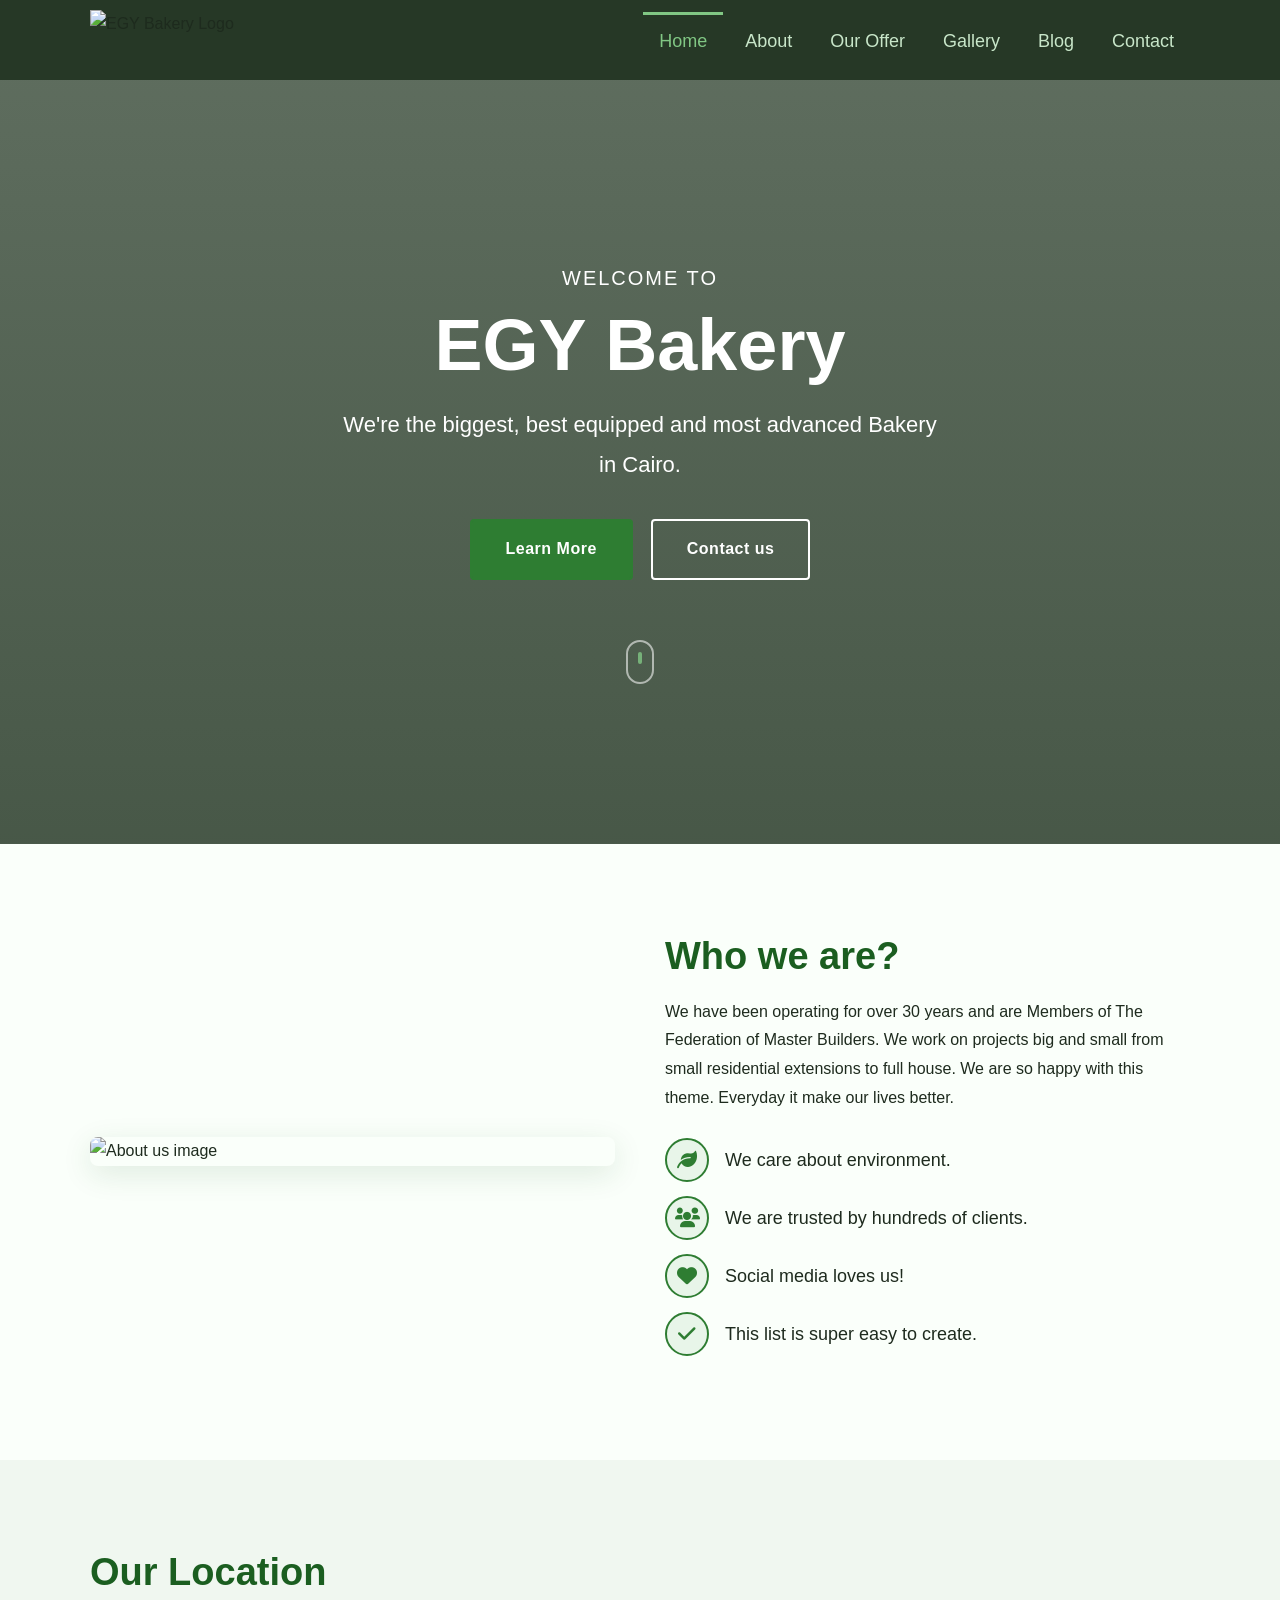
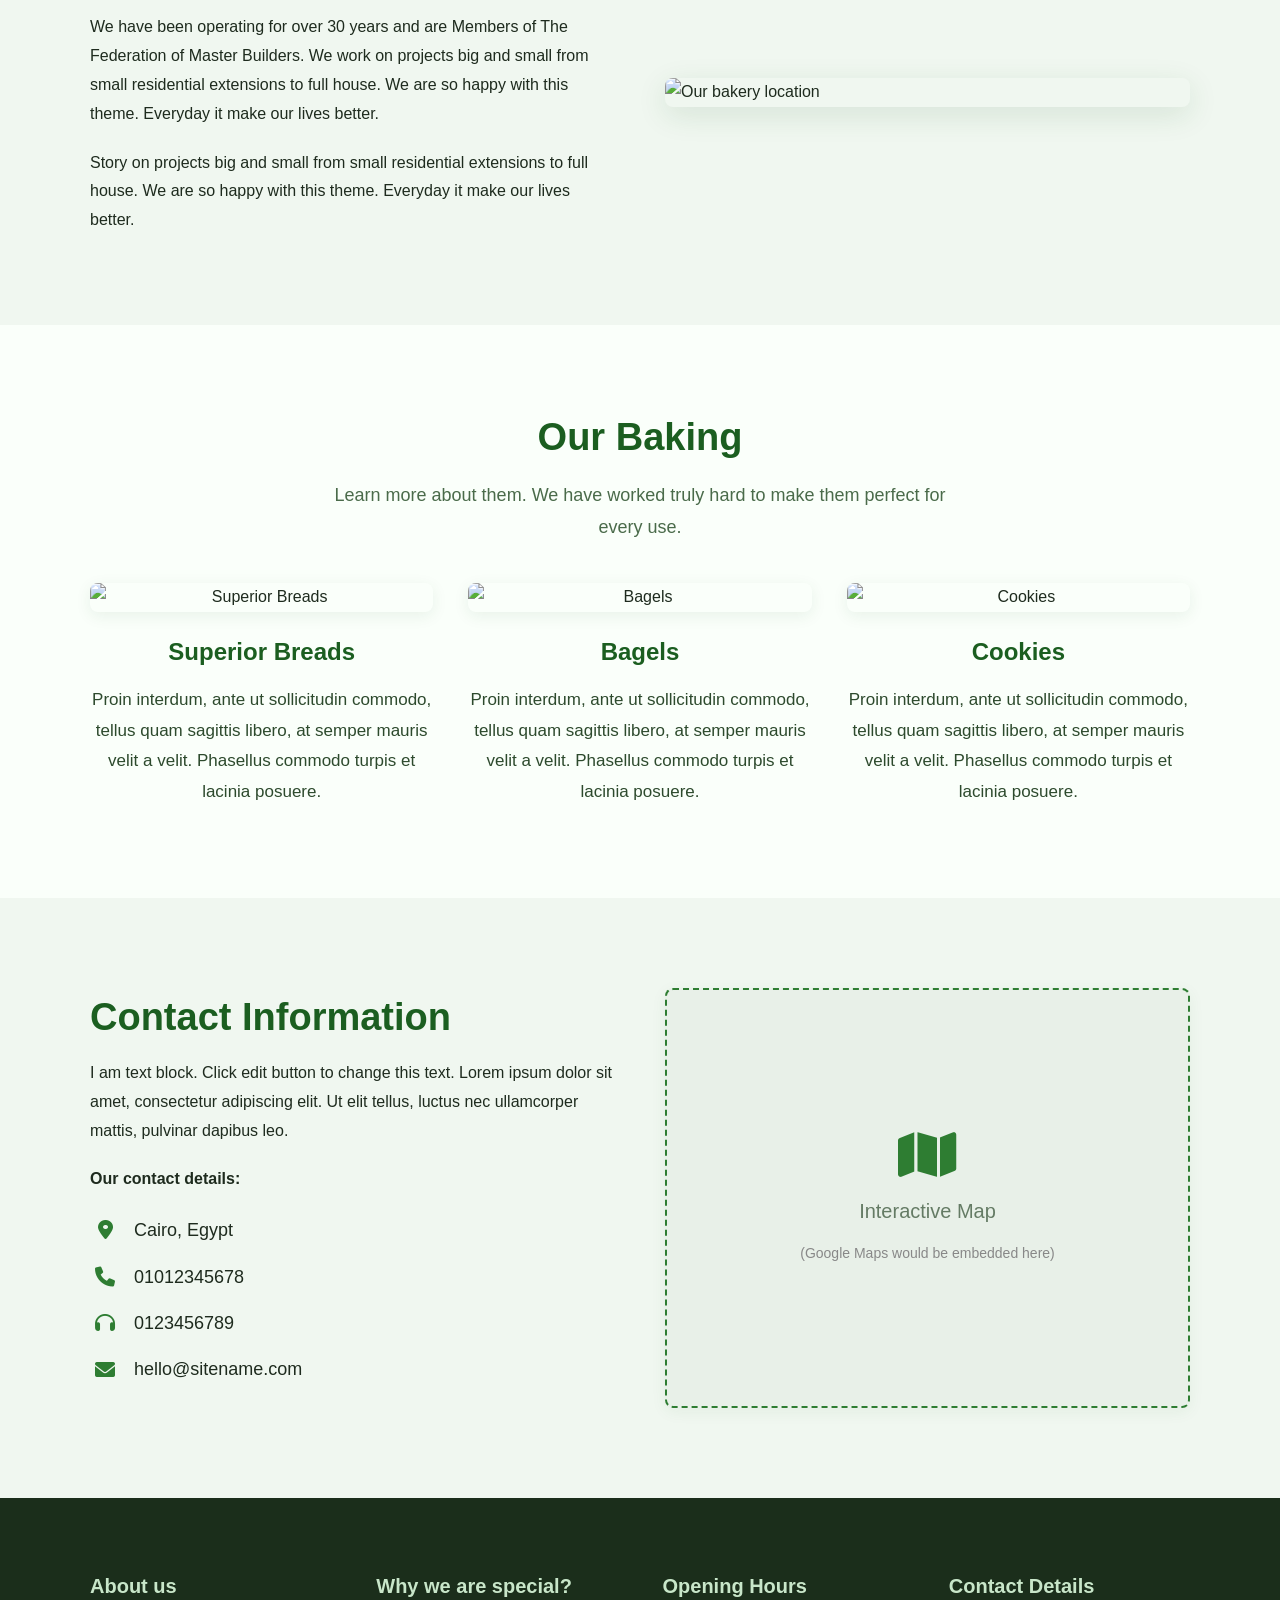
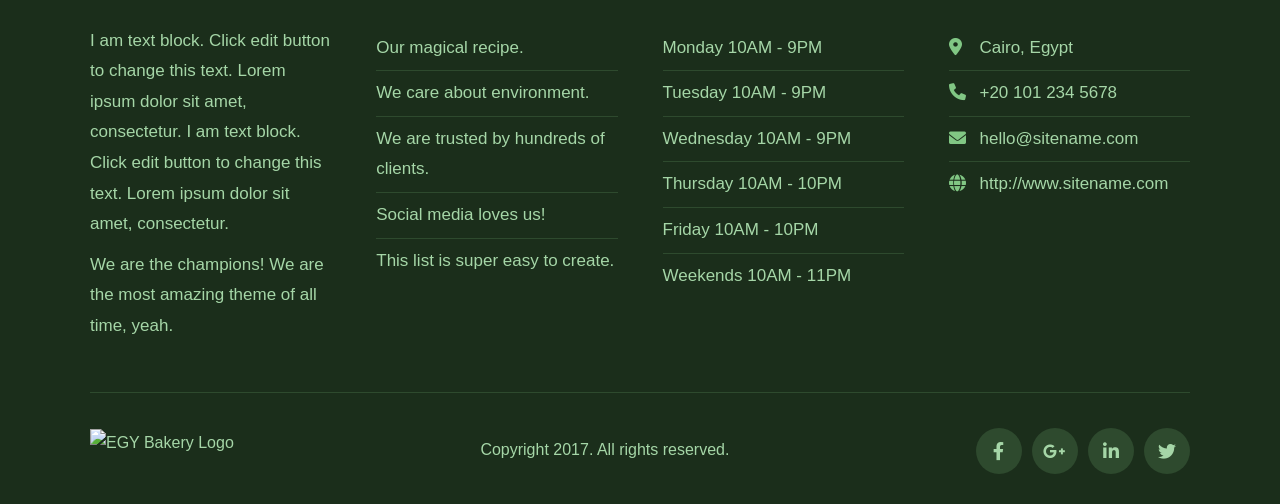
==== index.html @ b49ea335 "Add files via upload" ====
<!DOCTYPE html>
<html lang="en-US">
<head>
    <meta charset="UTF-8">
    <meta name="viewport" content="width=device-width, initial-scale=1.0">
    <title>EGY Bakery – Fresh & Artisan Bakery</title>

    <!-- Font Awesome 6 (free) -->
    <link rel="stylesheet" href="https://cdnjs.cloudflare.com/ajax/libs/font-awesome/6.0.0-beta3/css/all.min.css">

    <!-- External CSS -->
    <link rel="stylesheet" href="style.css">

</head>
<body>


    

    <!-- ===== HEADER ===== -->
    <header class="site-header">
        <div class="container header-inner">
            <div class="logo">
                <!-- IMAGE PLACEHOLDER: Replace src with your logo image -->
                <img src="https://via.placeholder.com/200x60/2e7d32/ffffff?text=EGY+Bakery+Logo" alt="EGY Bakery Logo">
            </div>
            <nav class="main-nav">
                <ul>
                    <li class="current"><a href="#">Home</a></li>
                    <li><a href="#">About</a></li>
                    <li><a href="#">Our Offer</a></li>
                    <li><a href="#">Gallery</a></li>
                    <li><a href="#">Blog</a></li>
                    <li><a href="#">Contact</a></li>
                </ul>
            </nav>
        </div>
    </header>

    <!-- ===== HERO SECTION ===== -->
    <section class="hero">
        <div class="hero-content">
            <p class="hero-top">Welcome to</p>
            <h1>EGY Bakery</h1>
            <p class="hero-sub">We're the biggest, best equipped and most advanced Bakery in Cairo.</p>
            <div class="btn-group">
                <a href="#" class="btn btn-accent">Learn More</a>
                <a href="#" class="btn btn-white-outline">Contact us</a>
            </div>
            <div class="scroll-indicator"></div>
        </div>
    </section>

    <!-- ===== WHO WE ARE ===== -->
    <section class="section">
        <div class="container">
            <div class="row">
                <div class="col">
                    <!-- IMAGE PLACEHOLDER: Replace src with your image -->
                    <img src="https://via.placeholder.com/800x760/81c784/1b5e20?text=About+Us+Image" alt="About us image">
                </div>
                <div class="col">
                    <h2 class="section-title">Who we are?</h2>
                    <p>We have been operating for over 30 years and are Members of The Federation of Master Builders. We work on projects big and small from small residential extensions to full house. We are so happy with this theme. Everyday it make our lives better.</p>
                    <ul class="icon-list">
                        <li><i class="fas fa-leaf"></i> We care about environment.</li>
                        <li><i class="fas fa-users"></i> We are trusted by hundreds of clients.</li>
                        <li><i class="fas fa-heart"></i> Social media loves us!</li>
                        <li><i class="fas fa-check"></i> This list is super easy to create.</li>
                    </ul>
                </div>
            </div>
        </div>
    </section>

    <!-- ===== OUR LOCATION ===== -->
    <section class="section section-light">
        <div class="container">
            <div class="row row-reverse">
                <div class="col">
                    <!-- IMAGE PLACEHOLDER: Replace src with your image -->
                    <img src="https://via.placeholder.com/800x640/81c784/1b5e20?text=Location+Image" alt="Our bakery location">
                </div>
                <div class="col">
                    <h2 class="section-title">Our Location</h2>
                    <p>We have been operating for over 30 years and are Members of The Federation of Master Builders. We work on projects big and small from small residential extensions to full house. We are so happy with this theme. Everyday it make our lives better.</p>
                    <p class="mt-20">Story on projects big and small from small residential extensions to full house. We are so happy with this theme. Everyday it make our lives better.</p>
                </div>
            </div>
        </div>
    </section>

    <!-- ===== OUR BAKING ===== -->
    <section class="section">
        <div class="container">
            <div class="text-center mb-40">
                <h2 class="section-title">Our Baking</h2>
                <p class="section-subtitle">Learn more about them. We have worked truly hard to make them perfect for every use.</p>
            </div>
            <div class="grid-3">
                <!-- Item 1 -->
                <div class="grid-item">
                    <!-- IMAGE PLACEHOLDER: Replace src with your image -->
                    <img src="https://via.placeholder.com/600x500/81c784/1b5e20?text=Bread+Image" alt="Superior Breads">
                    <h4>Superior Breads</h4>
                    <p>Proin interdum, ante ut sollicitudin commodo, tellus quam sagittis libero, at semper mauris velit a velit. Phasellus commodo turpis et lacinia posuere.</p>
                </div>
                <!-- Item 2 -->
                <div class="grid-item">
                    <!-- IMAGE PLACEHOLDER: Replace src with your image -->
                    <img src="https://via.placeholder.com/600x500/81c784/1b5e20?text=Bagels+Image" alt="Bagels">
                    <h4>Bagels</h4>
                    <p>Proin interdum, ante ut sollicitudin commodo, tellus quam sagittis libero, at semper mauris velit a velit. Phasellus commodo turpis et lacinia posuere.</p>
                </div>
                <!-- Item 3 -->
                <div class="grid-item">
                    <!-- IMAGE PLACEHOLDER: Replace src with your image -->
                    <img src="https://via.placeholder.com/600x500/81c784/1b5e20?text=Cookies+Image" alt="Cookies">
                    <h4>Cookies</h4>
                    <p>Proin interdum, ante ut sollicitudin commodo, tellus quam sagittis libero, at semper mauris velit a velit. Phasellus commodo turpis et lacinia posuere.</p>
                </div>
            </div>
        </div>
    </section>

    <!-- ===== CONTACT INFORMATION + MAP ===== -->
    <section class="section section-light">
        <div class="container">
            <div class="row">
                <div class="col">
                    <h2 class="section-title">Contact Information</h2>
                    <p>I am text block. Click edit button to change this text. Lorem ipsum dolor sit amet, consectetur adipiscing elit. Ut elit tellus, luctus nec ullamcorper mattis, pulvinar dapibus leo.</p>
                    <p style="font-weight: 700; margin-top: 20px;">Our contact details:</p>
                    <ul class="contact-details">
                        <li><i class="fas fa-map-marker-alt"></i> Cairo, Egypt</li>
                        <li><i class="fas fa-phone"></i> 01012345678</li>
                        <li><i class="fas fa-headphones"></i> 0123456789</li>
                        <li><i class="fas fa-envelope"></i> hello@sitename.com</li>
                    </ul>
                </div>
                <div class="col">
                    <div class="map-placeholder">
                        <i class="fas fa-map"></i>
                        <span>Interactive Map</span>
                        <small style="font-size: 14px; color: #888;">(Google Maps would be embedded here)</small>
                    </div>
                </div>
            </div>
        </div>
    </section>

    <!-- ===== FOOTER ===== -->
    <footer class="footer">
        <div class="container">
            <div class="footer-grid">
                <!-- About us -->
                <div>
                    <h4>About us</h4>
                    <p>I am text block. Click edit button to change this text. Lorem ipsum dolor sit amet, consectetur. I am text block. Click edit button to change this text. Lorem ipsum dolor sit amet, consectetur.</p>
                    <p style="margin-top: 10px;">We are the champions! We are the most amazing theme of all time, yeah.</p>
                </div>
                <!-- Why we are special -->
                <div>
                    <h4>Why we are special?</h4>
                    <ul>
                        <li>Our magical recipe.</li>
                        <li>We care about environment.</li>
                        <li>We are trusted by hundreds of clients.</li>
                        <li>Social media loves us!</li>
                        <li>This list is super easy to create.</li>
                    </ul>
                </div>
                <!-- Opening Hours -->
                <div>
                    <h4>Opening Hours</h4>
                    <ul>
                        <li>Monday 10AM - 9PM</li>
                        <li>Tuesday 10AM - 9PM</li>
                        <li>Wednesday 10AM - 9PM</li>
                        <li>Thursday 10AM - 10PM</li>
                        <li>Friday 10AM - 10PM</li>
                        <li>Weekends 10AM - 11PM</li>
                    </ul>
                </div>
                <!-- Contact Details -->
                <div>
                    <h4>Contact Details</h4>
                    <ul>
                        <li><i class="fas fa-map-marker-alt"></i> Cairo, Egypt</li>
                        <li><i class="fas fa-phone"></i> <a href="tel:+201012345678">+20 101 234 5678</a></li>
                        <li><i class="fas fa-envelope"></i> <a href="mailto:hello@sitename.com">hello@sitename.com</a></li>
                        <li><i class="fas fa-globe"></i> <a href="#">http://www.sitename.com</a></li>
                    </ul>
                </div>
            </div>

            <div class="footer-bottom">
                <div class="logo-small">
                    <!-- IMAGE PLACEHOLDER: Replace src with your logo -->
                    <img src="https://via.placeholder.com/200x50/2e7d32/ffffff?text=EGY+Bakery" alt="EGY Bakery Logo">
                </div>
                <p class="copyright">Copyright 2017. All rights reserved.</p>
                <div class="social-icons">
                    <a href="#" aria-label="Facebook"><i class="fab fa-facebook-f"></i></a>
                    <a href="#" aria-label="Google Plus"><i class="fab fa-google-plus-g"></i></a>
                    <a href="#" aria-label="LinkedIn"><i class="fab fa-linkedin-in"></i></a>
                    <a href="#" aria-label="Twitter"><i class="fab fa-twitter"></i></a>
                </div>
            </div>
        </div>
    </footer>

</body>
</html>
---- style.css ----
/* ---------- RESET & BASE ---------- */
* {
    margin: 0;
    padding: 0;
    box-sizing: border-box;
}

body {
    font-family: 'Calibri', 'Segoe UI', Tahoma, Geneva, Verdana, sans-serif;
    color: #1e2b1e;
    background: #fafffa;
    line-height: 1.8;
}

a {
    text-decoration: none;
    color: inherit;
}

img {
    max-width: 100%;
    height: auto;
    display: block;
}

.container {
    max-width: 1140px;
    margin: 0 auto;
    padding: 0 20px;
}

/* ---------- UTILITY ---------- */
.text-center {
    text-align: center;
}

.mb-20 {
    margin-bottom: 20px;
}
.mb-40 {
    margin-bottom: 40px;
}
.mt-20 {
    margin-top: 20px;
}

/* ---------- BUTTONS ---------- */
.btn {
    display: inline-block;
    padding: 14px 34px;
    font-size: 16px;
    font-weight: 700;
    border-radius: 4px;
    transition: 0.3s ease;
    border: 2px solid transparent;
    cursor: pointer;
    font-family: inherit;
    letter-spacing: 0.5px;
}

.btn-accent {
    background: #2e7d32;
    color: #fff;
    border-color: #2e7d32;
}
.btn-accent:hover {
    background: #1b5e20;
    border-color: #1b5e20;
}

.btn-white-outline {
    background: transparent;
    color: #fff;
    border-color: #fff;
}
.btn-white-outline:hover {
    background: #fff;
    color: #1b5e20;
}

.btn-dark-outline {
    background: transparent;
    color: #1e2b1e;
    border-color: #2e7d32;
}
.btn-dark-outline:hover {
    background: #2e7d32;
    color: #fff;
}

/* ---------- HEADER / NAV ---------- */
.site-header {
    background: rgba(27, 46, 27, 0.95);
    padding: 10px 0;
    position: sticky;
    top: 0;
    z-index: 1000;
    backdrop-filter: blur(4px);
}

.header-inner {
    display: flex;
    justify-content: space-between;
    align-items: center;
    flex-wrap: wrap;
    gap: 15px;
}

.logo img {
    height: 60px;
    width: auto;
}

.main-nav ul {
    display: flex;
    list-style: none;
    gap: 6px;
    flex-wrap: wrap;
}

.main-nav a {
    color: #c8e6c9;
    padding: 10px 16px;
    display: block;
    font-size: 18px;
    transition: 0.3s;
    border-top: 3px solid transparent;
    font-family: inherit;
}

.main-nav a:hover {
    color: #a5d6a7;
}

.main-nav .current a {
    color: #81c784;
    border-top-color: #81c784;
}

/* ---------- HERO ---------- */
.hero {
    background: linear-gradient(rgba(27, 46, 27, 0.7), rgba(27, 46, 27, 0.8)), 
                url('https://via.placeholder.com/1920x1080/2e7d32/ffffff?text=Hero+Background');
    background-size: cover;
    background-position: center;
    color: #fff;
    text-align: center;
    padding: 180px 20px 150px;
    position: relative;
    min-height: 700px;
    display: flex;
    align-items: center;
    justify-content: center;
}

.hero-content {
    position: relative;
    z-index: 2;
    max-width: 750px;
    margin: 0 auto;
}

.hero-top {
    font-size: 20px;
    font-weight: 300;
    letter-spacing: 2px;
    text-transform: uppercase;
    font-family: inherit;
}

.hero h1 {
    font-family: 'Calibri', 'Segoe UI', Tahoma, Geneva, Verdana, sans-serif;
    font-size: 72px;
    font-weight: 700;
    margin: 10px 0 20px;
    line-height: 1.1;
}

.hero-sub {
    font-size: 22px;
    font-weight: 300;
    margin-bottom: 35px;
    max-width: 600px;
    margin-left: auto;
    margin-right: auto;
    font-family: inherit;
}

.hero .btn-group {
    display: flex;
    gap: 18px;
    justify-content: center;
    flex-wrap: wrap;
}

.scroll-indicator {
    margin-top: 60px;
    display: inline-block;
    width: 28px;
    height: 44px;
    border: 2px solid rgba(255, 255, 255, 0.7);
    border-radius: 24px;
    position: relative;
    opacity: 0.8;
}

.scroll-indicator::after {
    content: '';
    position: absolute;
    left: 50%;
    top: 10px;
    width: 4px;
    height: 12px;
    background: #81c784;
    border-radius: 4px;
    transform: translateX(-50%);
    animation: bounceScroll 2s infinite;
}

@keyframes bounceScroll {
    0%,
    100% {
        transform: translateX(-50%) translateY(0);
        opacity: 1;
    }
    50% {
        transform: translateX(-50%) translateY(12px);
        opacity: 0.3;
    }
}

/* ---------- SECTIONS ---------- */
.section {
    padding: 90px 0;
}

.section-light {
    background: #f0f7f0;
}

.section-dark {
    background: #1b2e1b;
    color: #e8f5e9;
}

.section-dark .section-subtitle {
    color: #a5d6a7;
}

.section-title {
    font-family: 'Calibri', 'Segoe UI', Tahoma, Geneva, Verdana, sans-serif;
    font-size: 38px;
    font-weight: 700;
    margin-bottom: 18px;
    line-height: 1.2;
    color: #1b5e20;
}

.section-dark .section-title {
    color: #81c784;
}

.section-subtitle {
    font-size: 18px;
    color: #4a6b4a;
    max-width: 650px;
    margin-left: auto;
    margin-right: auto;
    font-family: inherit;
}

.section-dark .section-subtitle {
    color: #a5d6a7;
}

/* ---------- ROW / COLUMN LAYOUT ---------- */
.row {
    display: flex;
    flex-wrap: wrap;
    gap: 50px;
    align-items: center;
}

.row-reverse {
    flex-direction: row-reverse;
}

.col {
    flex: 1 1 300px;
}

.col img {
    border-radius: 8px;
    box-shadow: 0 8px 30px rgba(27, 94, 32, 0.12);
    width: 100%;
}

/* ---------- ICON LIST ---------- */
.icon-list {
    list-style: none;
    margin-top: 25px;
}

.icon-list li {
    display: flex;
    align-items: center;
    gap: 16px;
    margin-bottom: 14px;
    font-size: 18px;
    font-family: inherit;
}

.icon-list i {
    color: #2e7d32;
    font-size: 20px;
    width: 44px;
    height: 44px;
    border-radius: 50%;
    border: 2px solid #2e7d32;
    display: flex;
    align-items: center;
    justify-content: center;
    flex-shrink: 0;
    background: #e8f5e9;
}

/* ---------- BAKING GRID ---------- */
.grid-3 {
    display: grid;
    grid-template-columns: repeat(auto-fit, minmax(270px, 1fr));
    gap: 35px;
    margin-top: 10px;
}

.grid-item {
    text-align: center;
}

.grid-item img {
    border-radius: 8px;
    margin-bottom: 18px;
    width: 100%;
    box-shadow: 0 4px 16px rgba(27, 94, 32, 0.08);
}

.grid-item h4 {
    font-family: 'Calibri', 'Segoe UI', Tahoma, Geneva, Verdana, sans-serif;
    font-size: 24px;
    margin-bottom: 12px;
    color: #1b5e20;
}

.grid-item p {
    color: #2d4a2d;
    font-size: 17px;
    font-family: inherit;
}

.section-dark .grid-item p {
    color: #c8e6c9;
}

.section-dark .grid-item h4 {
    color: #81c784;
}

/* ---------- CONTACT DETAILS ---------- */
.contact-details {
    list-style: none;
    margin: 20px 0 10px;
}

.contact-details li {
    display: flex;
    align-items: center;
    gap: 14px;
    margin-bottom: 14px;
    font-size: 18px;
    font-family: inherit;
}

.contact-details i {
    color: #2e7d32;
    width: 30px;
    font-size: 20px;
    text-align: center;
}

/* ---------- MAP PLACEHOLDER ---------- */
.map-placeholder {
    background: #e8f0e8;
    height: 420px;
    border-radius: 8px;
    display: flex;
    flex-direction: column;
    align-items: center;
    justify-content: center;
    color: #2d4a2d;
    font-size: 20px;
    gap: 12px;
    box-shadow: 0 4px 16px rgba(27, 94, 32, 0.06);
    border: 2px dashed #2e7d32;
}

.map-placeholder i {
    font-size: 52px;
    color: #2e7d32;
}

.map-placeholder span {
    opacity: 0.7;
}

/* ---------- FOOTER ---------- */
.footer {
    background: #1b2e1b;
    color: #a5d6a7;
    padding: 70px 0 30px;
}

.footer-grid {
    display: grid;
    grid-template-columns: repeat(auto-fit, minmax(200px, 1fr));
    gap: 45px;
    margin-bottom: 50px;
}

.footer h4 {
    color: #c8e6c9;
    font-family: 'Calibri', 'Segoe UI', Tahoma, Geneva, Verdana, sans-serif;
    font-size: 20px;
    margin-bottom: 22px;
}

.footer p {
    font-size: 17px;
    line-height: 1.8;
    font-family: inherit;
}

.footer ul {
    list-style: none;
}

.footer ul li {
    padding: 7px 0;
    border-bottom: 1px solid #2e4a2e;
    font-size: 17px;
    font-family: inherit;
}

.footer ul li:last-child {
    border-bottom: 0;
}

.footer ul li i {
    width: 26px;
    color: #81c784;
}

.footer a {
    color: #a5d6a7;
    transition: 0.3s;
}

.footer a:hover {
    color: #81c784;
}

.footer-bottom {
    border-top: 1px solid #2e4a2e;
    padding-top: 35px;
    display: flex;
    justify-content: space-between;
    align-items: center;
    flex-wrap: wrap;
    gap: 20px;
}

.footer-bottom .logo-small img {
    height: 44px;
    width: auto;
}

.footer-bottom .copyright {
    font-size: 16px;
    color: #a5d6a7;
    font-family: inherit;
}

.social-icons {
    display: flex;
    gap: 10px;
}

.social-icons a {
    display: inline-flex;
    width: 46px;
    height: 46px;
    border-radius: 50%;
    background: #2e4a2e;
    color: #a5d6a7;
    align-items: center;
    justify-content: center;
    font-size: 18px;
    transition: 0.3s;
}

.social-icons a:hover {
    background: #81c784;
    color: #1b2e1b;
}

/* ---------- RESPONSIVE ---------- */
@media (max-width: 992px) {
    .hero h1 {
        font-size: 54px;
    }
    .hero {
        padding: 140px 20px 120px;
        min-height: 550px;
    }
    .section {
        padding: 60px 0;
    }
    .row {
        gap: 30px;
    }
}

@media (max-width: 768px) {
    .header-inner {
        flex-direction: column;
        gap: 8px;
    }
    .main-nav ul {
        justify-content: center;
        gap: 4px;
    }
    .main-nav a {
        font-size: 16px;
        padding: 8px 12px;
    }
    .hero h1 {
        font-size: 40px;
    }
    .hero-sub {
        font-size: 18px;
    }
    .hero {
        padding: 100px 20px 80px;
        min-height: 450px;
    }
    .section-title {
        font-size: 30px;
    }
    .footer-grid {
        grid-template-columns: 1fr 1fr;
        gap: 30px;
    }
    .footer-bottom {
        flex-direction: column;
        text-align: center;
    }
}

@media (max-width: 480px) {
    .footer-grid {
        grid-template-columns: 1fr;
    }
    .hero h1 {
        font-size: 32px;
    }
    .hero-sub {
        font-size: 16px;
    }
    .btn {
        padding: 10px 24px;
        font-size: 14px;
    }
    .grid-3 {
        grid-template-columns: 1fr;
    }
    .section-title {
        font-size: 26px;
    }
}
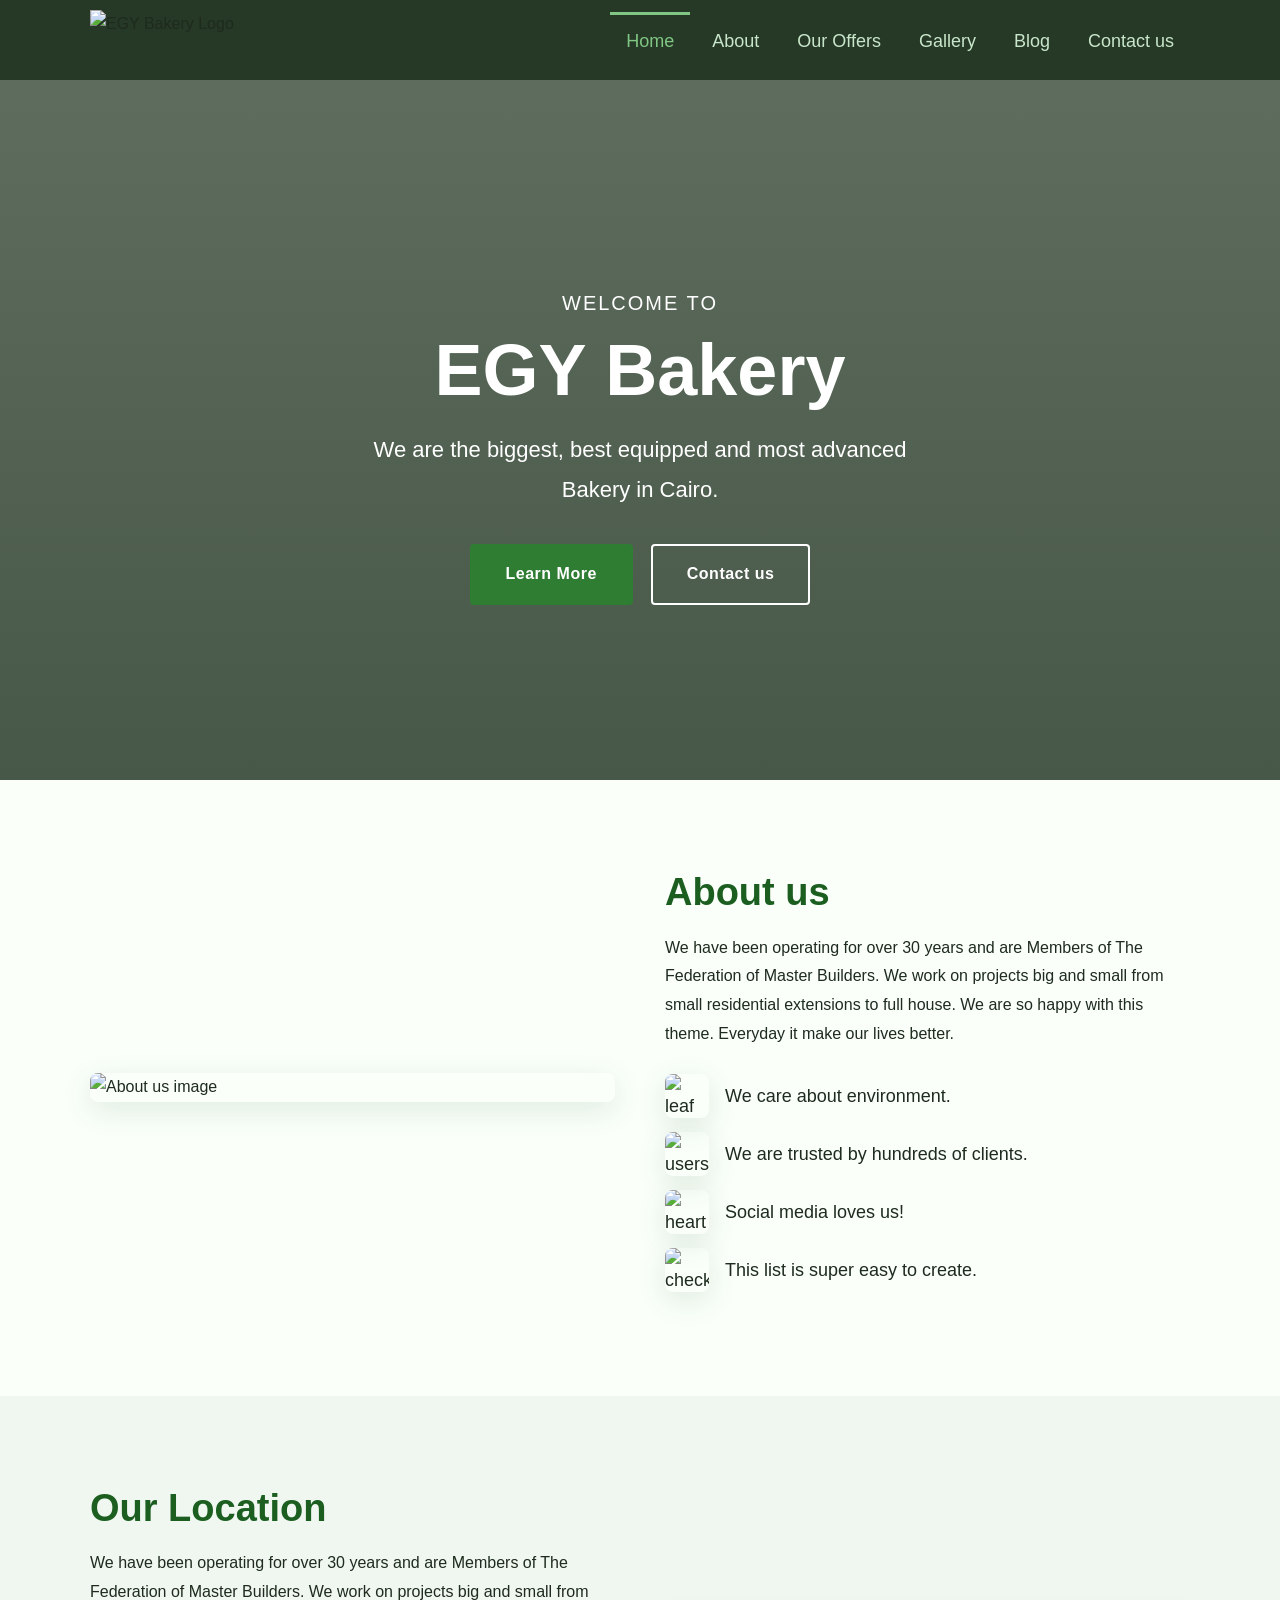
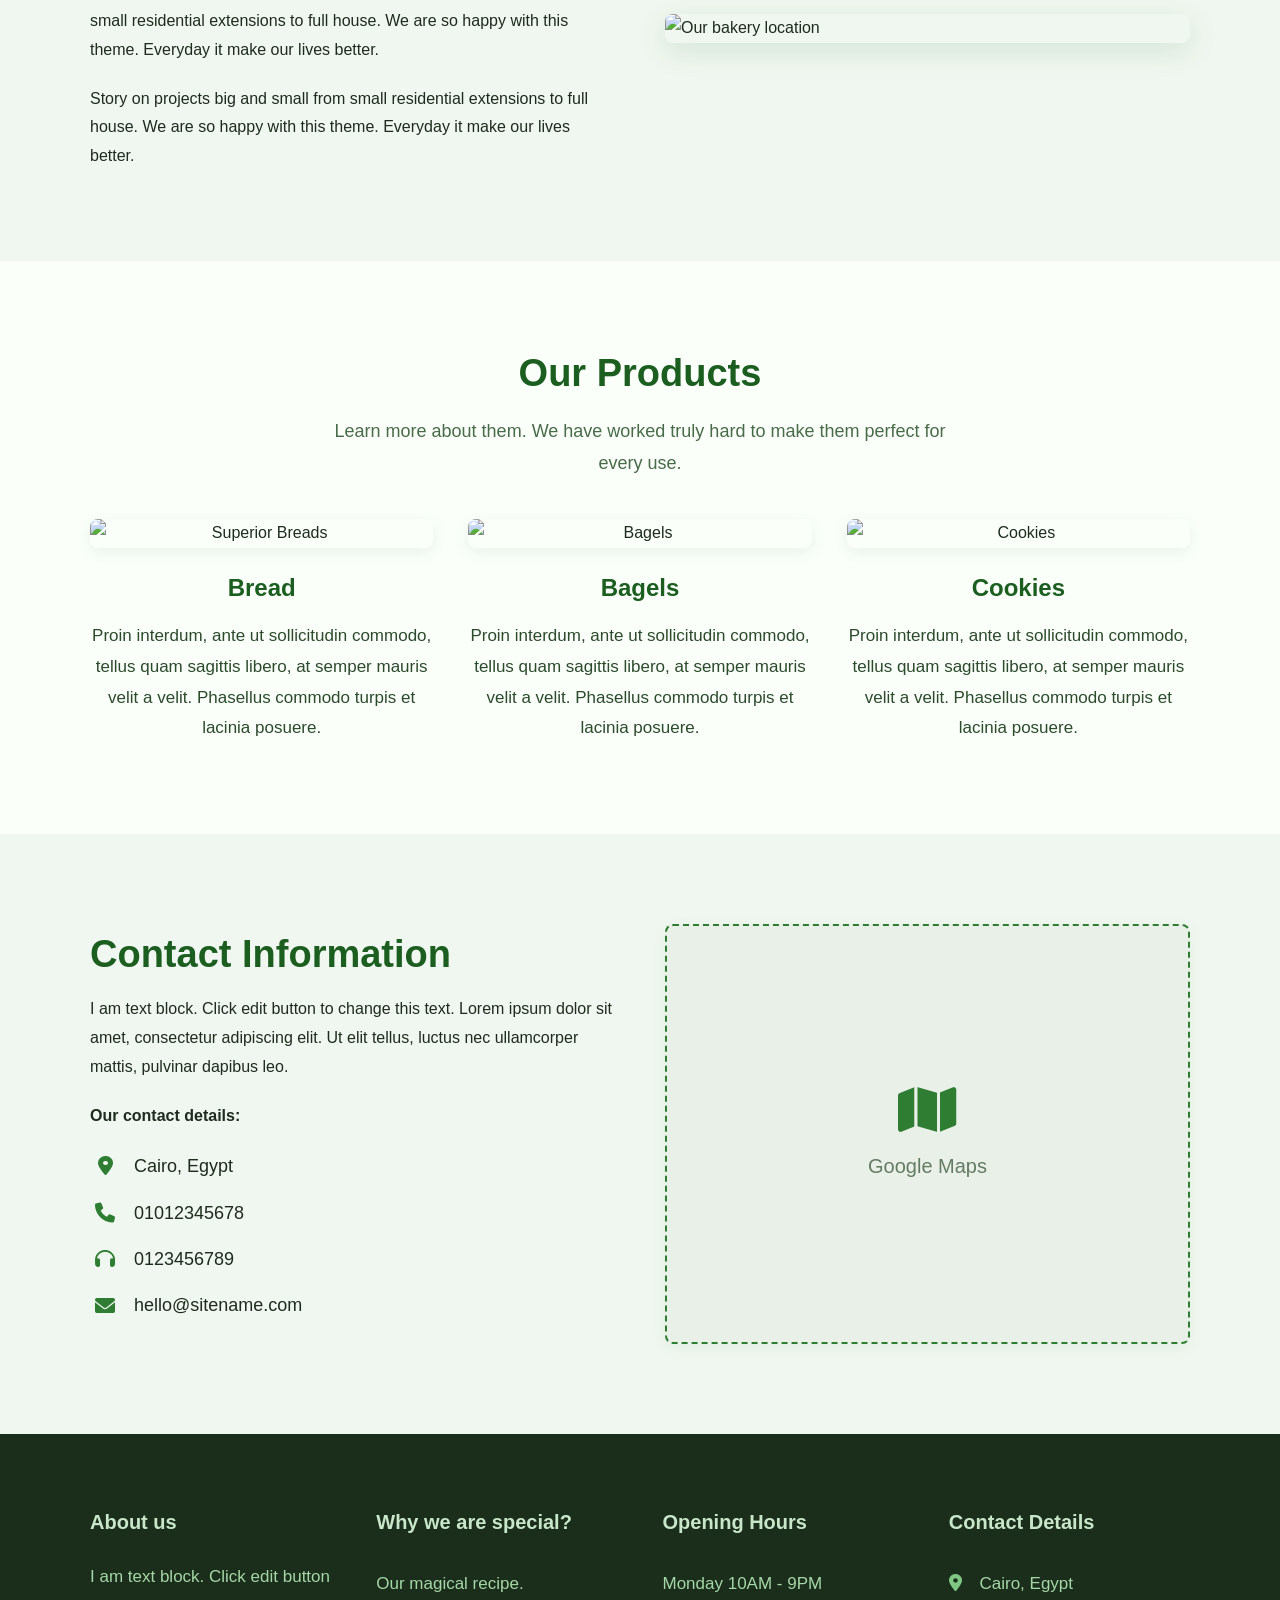
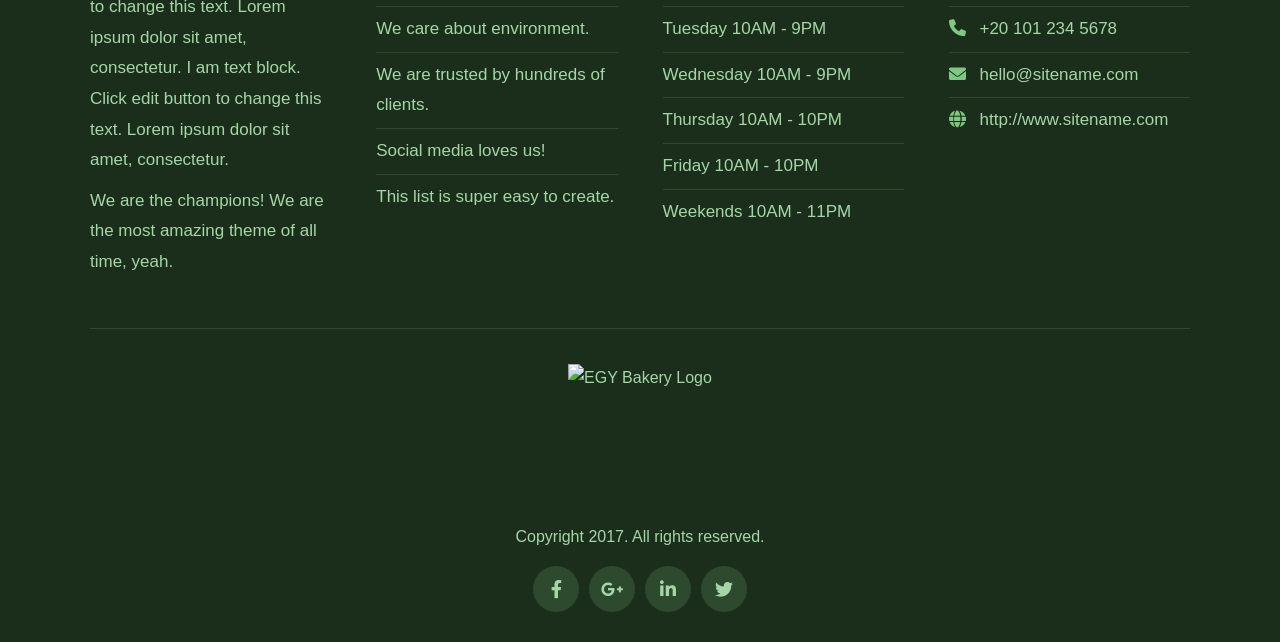
==== commit 85f0ab73: "Add files via upload" ====
--- a/index.html
+++ b/index.html
@@ -22,16 +22,16 @@
         <div class="container header-inner">
             <div class="logo">
                 <!-- IMAGE PLACEHOLDER: Replace src with your logo image -->
-                <img src="https://via.placeholder.com/200x60/2e7d32/ffffff?text=EGY+Bakery+Logo" alt="EGY Bakery Logo">
+                <img src="Logo.jpg" alt="EGY Bakery Logo">
             </div>
             <nav class="main-nav">
                 <ul>
                     <li class="current"><a href="#">Home</a></li>
                     <li><a href="#">About</a></li>
-                    <li><a href="#">Our Offer</a></li>
+                    <li><a href="#">Our Offers</a></li>
                     <li><a href="#">Gallery</a></li>
                     <li><a href="#">Blog</a></li>
-                    <li><a href="#">Contact</a></li>
+                    <li><a href="#">Contact us</a></li>
                 </ul>
             </nav>
         </div>
@@ -42,7 +42,7 @@
         <div class="hero-content">
             <p class="hero-top">Welcome to</p>
             <h1>EGY Bakery</h1>
-            <p class="hero-sub">We're the biggest, best equipped and most advanced Bakery in Cairo.</p>
+            <p class="hero-sub">We are the biggest, best equipped and most advanced Bakery in Cairo.</p>
             <div class="btn-group">
                 <a href="#" class="btn btn-accent">Learn More</a>
                 <a href="#" class="btn btn-white-outline">Contact us</a>
@@ -57,16 +57,16 @@
             <div class="row">
                 <div class="col">
                     <!-- IMAGE PLACEHOLDER: Replace src with your image -->
-                    <img src="https://via.placeholder.com/800x760/81c784/1b5e20?text=About+Us+Image" alt="About us image">
-                </div>
-                <div class="col">
-                    <h2 class="section-title">Who we are?</h2>
+                    <img src="About us.jpg" alt="About us image">
+                </div>
+                <div class="col">
+                    <h2 class="section-title">About us</h2>
                     <p>We have been operating for over 30 years and are Members of The Federation of Master Builders. We work on projects big and small from small residential extensions to full house. We are so happy with this theme. Everyday it make our lives better.</p>
                     <ul class="icon-list">
-                        <li><i class="fas fa-leaf"></i> We care about environment.</li>
-                        <li><i class="fas fa-users"></i> We are trusted by hundreds of clients.</li>
-                        <li><i class="fas fa-heart"></i> Social media loves us!</li>
-                        <li><i class="fas fa-check"></i> This list is super easy to create.</li>
+<li><img src="Icon.jpg" alt="leaf" style="width:44px;height:44px;"> We care about environment.</li>
+<li><img src="Icon.jpg" alt="users" style="width:44px;height:44px;"> We are trusted by hundreds of clients.</li>
+<li><img src="Icon.jpg" alt="heart" style="width:44px;height:44px;"> Social media loves us!</li>
+<li><img src="Icon.jpg" alt="check" style="width:44px;height:44px;"> This list is super easy to create.</li>
                     </ul>
                 </div>
             </div>
@@ -79,7 +79,7 @@
             <div class="row row-reverse">
                 <div class="col">
                     <!-- IMAGE PLACEHOLDER: Replace src with your image -->
-                    <img src="https://via.placeholder.com/800x640/81c784/1b5e20?text=Location+Image" alt="Our bakery location">
+                    <img src="Location.jpg" alt="Our bakery location">
                 </div>
                 <div class="col">
                     <h2 class="section-title">Our Location</h2>
@@ -94,28 +94,28 @@
     <section class="section">
         <div class="container">
             <div class="text-center mb-40">
-                <h2 class="section-title">Our Baking</h2>
+                <h2 class="section-title">Our Products</h2>
                 <p class="section-subtitle">Learn more about them. We have worked truly hard to make them perfect for every use.</p>
             </div>
             <div class="grid-3">
                 <!-- Item 1 -->
                 <div class="grid-item">
                     <!-- IMAGE PLACEHOLDER: Replace src with your image -->
-                    <img src="https://via.placeholder.com/600x500/81c784/1b5e20?text=Bread+Image" alt="Superior Breads">
-                    <h4>Superior Breads</h4>
+                    <img src="Bread.jpg" alt="Superior Breads">
+                    <h4>Bread</h4>
                     <p>Proin interdum, ante ut sollicitudin commodo, tellus quam sagittis libero, at semper mauris velit a velit. Phasellus commodo turpis et lacinia posuere.</p>
                 </div>
                 <!-- Item 2 -->
                 <div class="grid-item">
                     <!-- IMAGE PLACEHOLDER: Replace src with your image -->
-                    <img src="https://via.placeholder.com/600x500/81c784/1b5e20?text=Bagels+Image" alt="Bagels">
+                    <img src="Bagels.jpg" alt="Bagels">
                     <h4>Bagels</h4>
                     <p>Proin interdum, ante ut sollicitudin commodo, tellus quam sagittis libero, at semper mauris velit a velit. Phasellus commodo turpis et lacinia posuere.</p>
                 </div>
                 <!-- Item 3 -->
                 <div class="grid-item">
                     <!-- IMAGE PLACEHOLDER: Replace src with your image -->
-                    <img src="https://via.placeholder.com/600x500/81c784/1b5e20?text=Cookies+Image" alt="Cookies">
+                    <img src="Cookies.jpg" alt="Cookies">
                     <h4>Cookies</h4>
                     <p>Proin interdum, ante ut sollicitudin commodo, tellus quam sagittis libero, at semper mauris velit a velit. Phasellus commodo turpis et lacinia posuere.</p>
                 </div>
@@ -141,8 +141,7 @@
                 <div class="col">
                     <div class="map-placeholder">
                         <i class="fas fa-map"></i>
-                        <span>Interactive Map</span>
-                        <small style="font-size: 14px; color: #888;">(Google Maps would be embedded here)</small>
+                        <span>Google Maps</span>
                     </div>
                 </div>
             </div>
@@ -197,7 +196,7 @@
             <div class="footer-bottom">
                 <div class="logo-small">
                     <!-- IMAGE PLACEHOLDER: Replace src with your logo -->
-                    <img src="https://via.placeholder.com/200x50/2e7d32/ffffff?text=EGY+Bakery" alt="EGY Bakery Logo">
+                    <img src="Logo.jpg" alt="EGY Bakery Logo">
                 </div>
                 <p class="copyright">Copyright 2017. All rights reserved.</p>
                 <div class="social-icons">
--- a/style.css
+++ b/style.css
@@ -142,7 +142,7 @@
 /* ---------- HERO ---------- */
 .hero {
     background: linear-gradient(rgba(27, 46, 27, 0.7), rgba(27, 46, 27, 0.8)), 
-                url('https://via.placeholder.com/1920x1080/2e7d32/ffffff?text=Hero+Background');
+                url('Title card.jpg');
     background-size: cover;
     background-position: center;
     color: #fff;
@@ -195,29 +195,6 @@
     flex-wrap: wrap;
 }
 
-.scroll-indicator {
-    margin-top: 60px;
-    display: inline-block;
-    width: 28px;
-    height: 44px;
-    border: 2px solid rgba(255, 255, 255, 0.7);
-    border-radius: 24px;
-    position: relative;
-    opacity: 0.8;
-}
-
-.scroll-indicator::after {
-    content: '';
-    position: absolute;
-    left: 50%;
-    top: 10px;
-    width: 4px;
-    height: 12px;
-    background: #81c784;
-    border-radius: 4px;
-    transform: translateX(-50%);
-    animation: bounceScroll 2s infinite;
-}
 
 @keyframes bounceScroll {
     0%,
@@ -480,7 +457,7 @@
 }
 
 .footer-bottom .logo-small img {
-    height: 44px;
+    height: 144px;
     width: auto;
 }
 
@@ -586,4 +563,22 @@
     .section-title {
         font-size: 26px;
     }
+}
+
+
+.footer-bottom {
+    border-top: 1px solid #2e4a2e;
+    padding-top: 35px;
+    display: flex;
+    flex-direction: column;
+    align-items: center;
+    gap: 15px;
+    text-align: center;
+}
+
+.social-icons {
+    display: flex;
+    flex-direction: row;  /* Keeps them in a row */
+    justify-content: center;  /* Centers the row */
+    gap: 10px;
 }
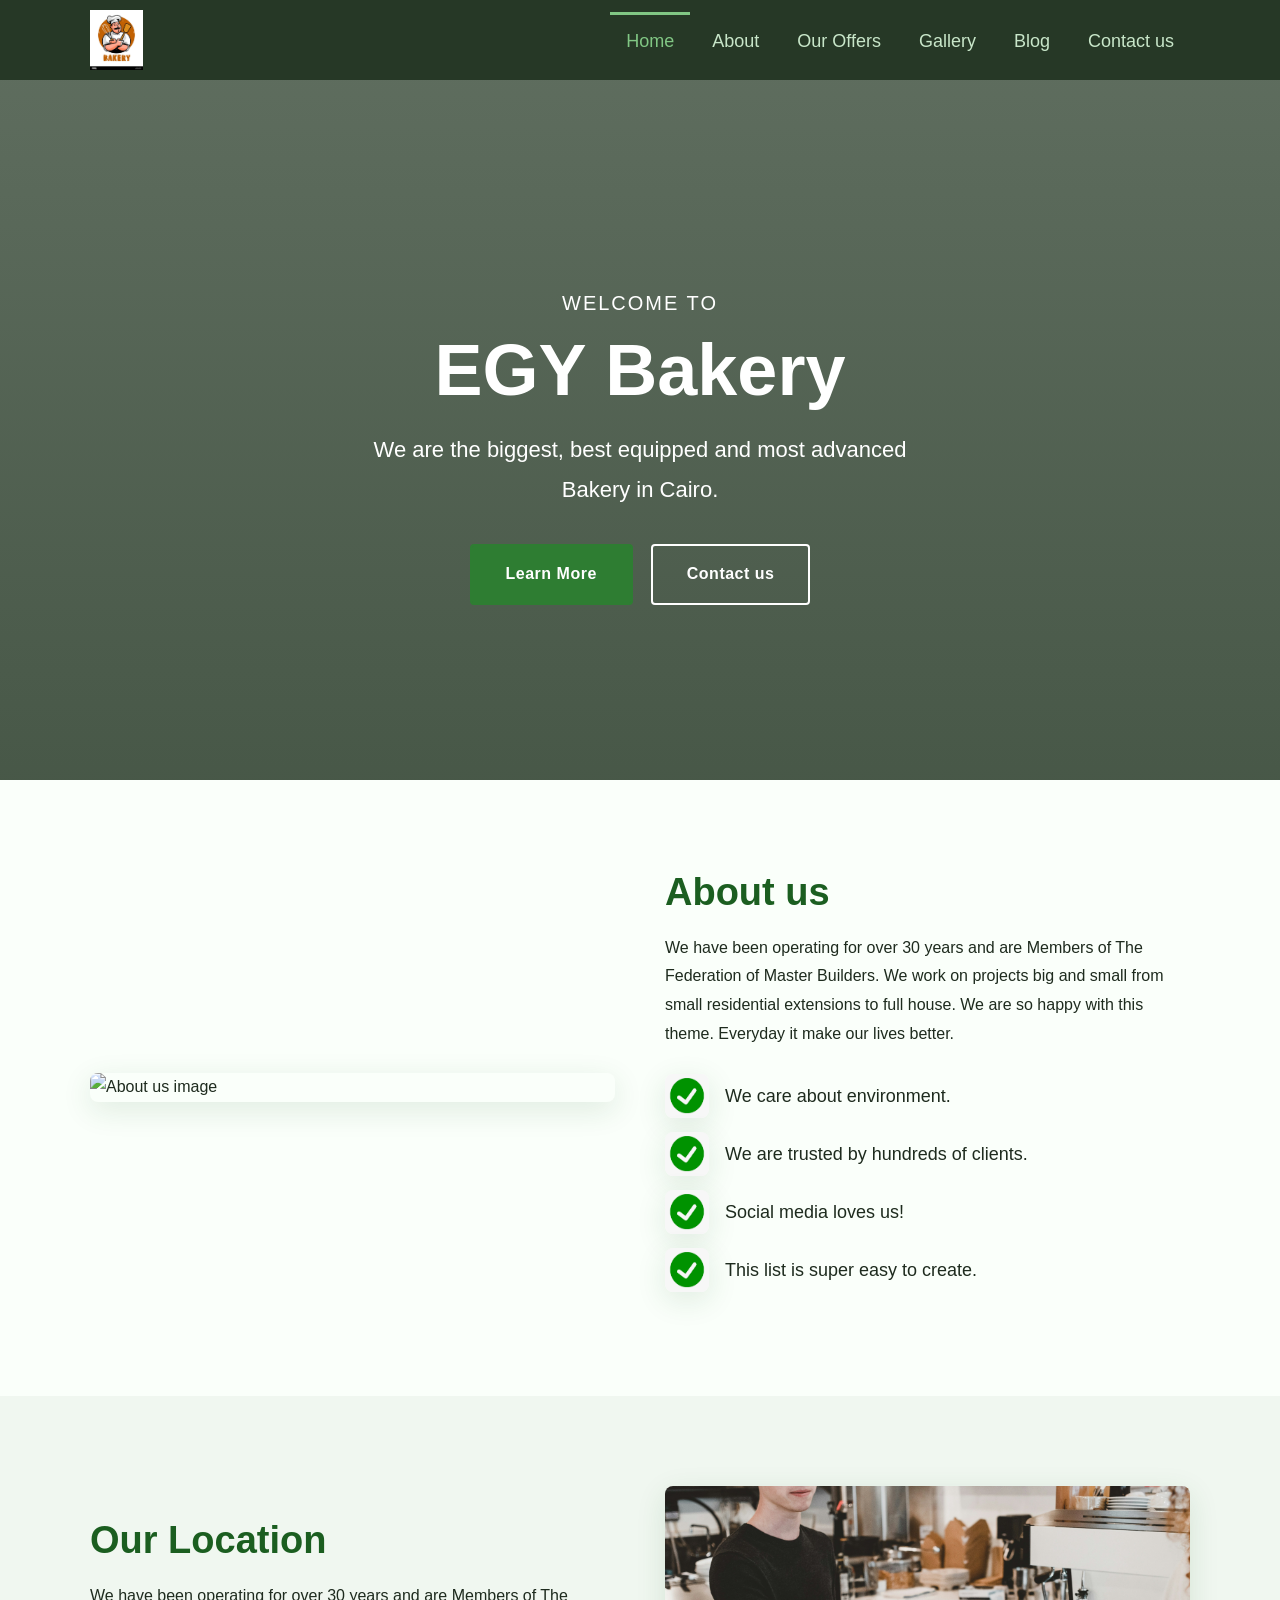
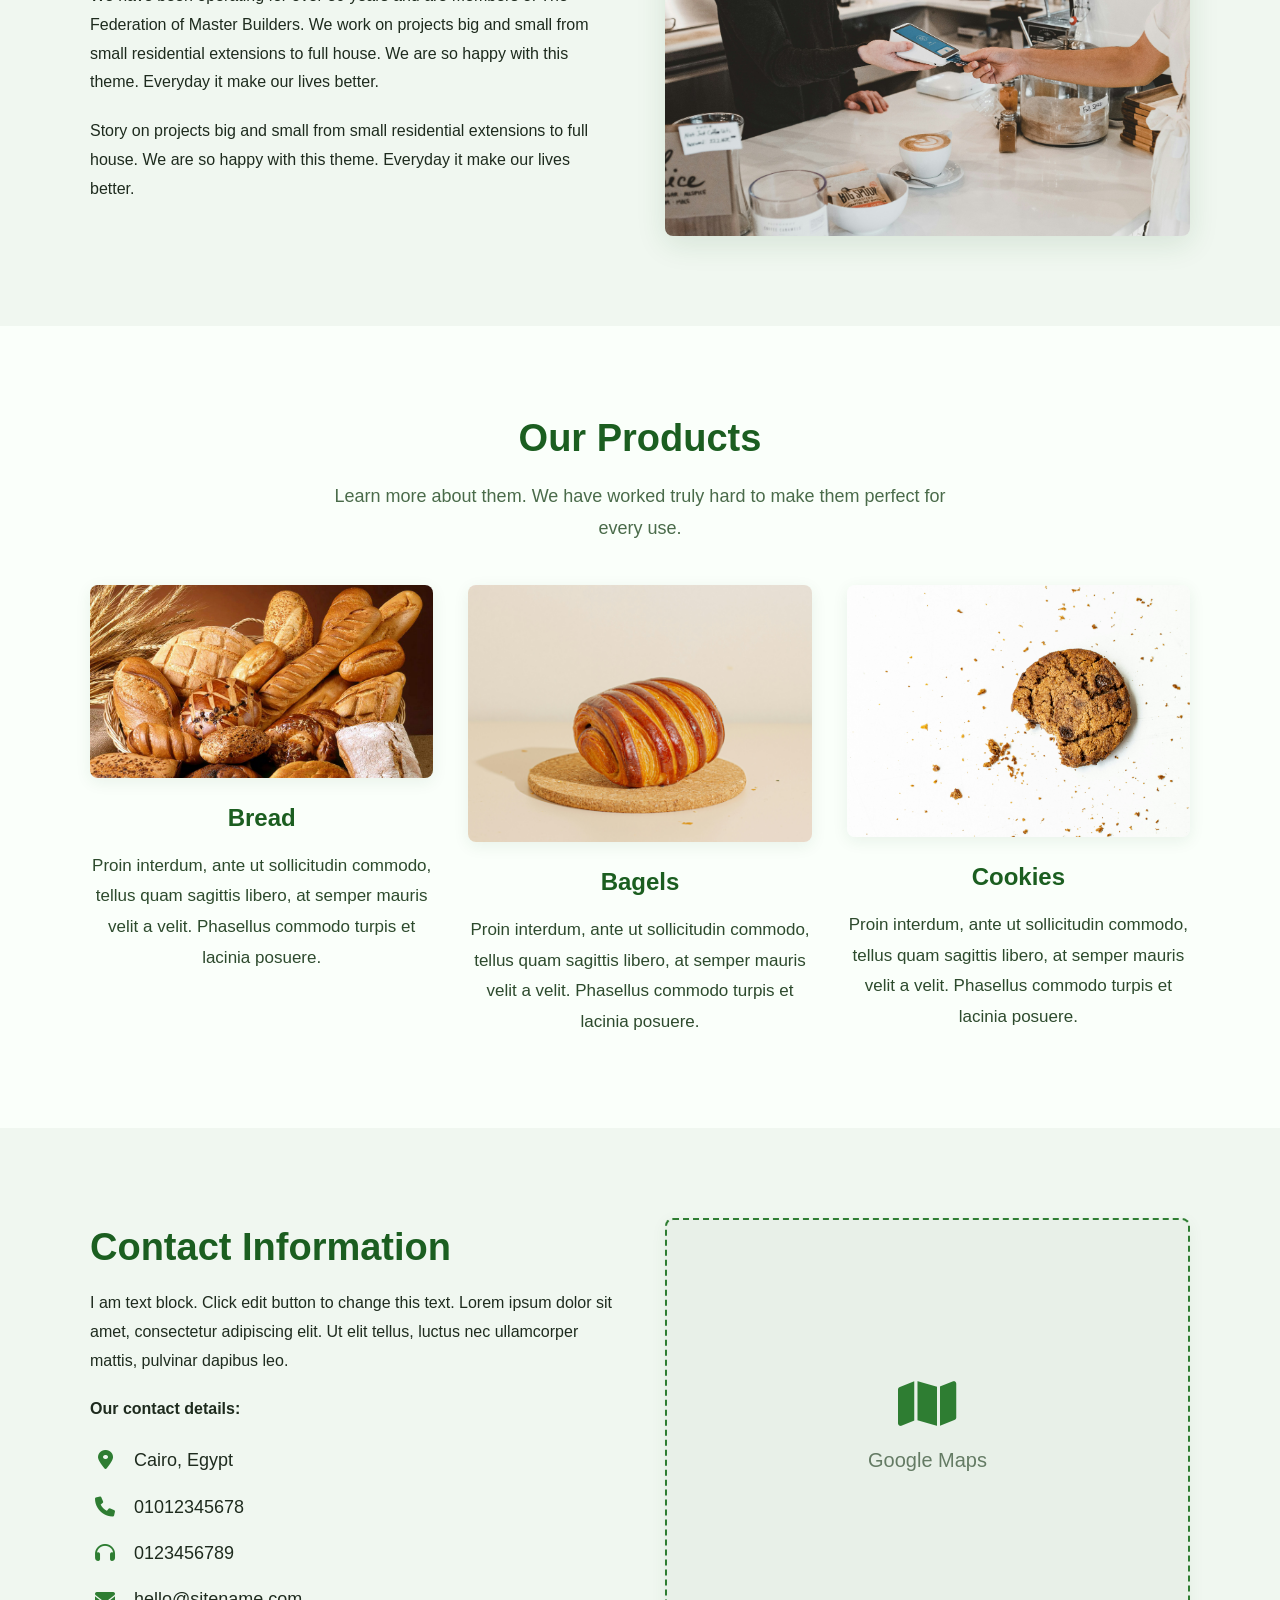
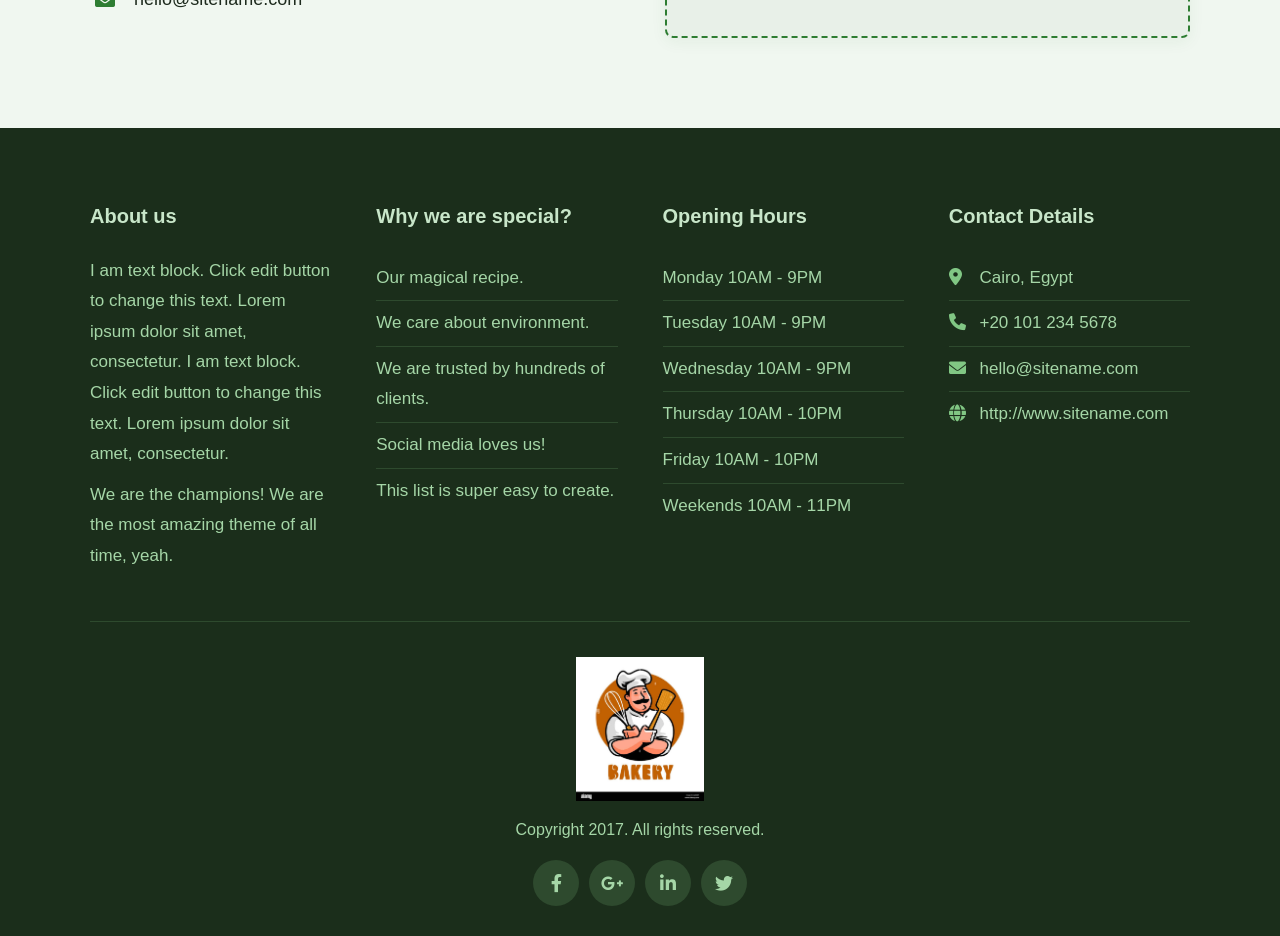
==== commit 93593adb: "Refactor index.html to improve structure Removed unnecessary HTML elements and cleaned up the struct" ====
--- a/index.html
+++ b/index.html
@@ -3,12 +3,10 @@
 <head>
     <meta charset="UTF-8">
     <meta name="viewport" content="width=device-width, initial-scale=1.0">
-    <title>EGY Bakery – Fresh & Artisan Bakery</title>
-
-    <!-- Font Awesome 6 (free) -->
+    <title>EGY Bakery</title>
+
     <link rel="stylesheet" href="https://cdnjs.cloudflare.com/ajax/libs/font-awesome/6.0.0-beta3/css/all.min.css">
 
-    <!-- External CSS -->
     <link rel="stylesheet" href="style.css">
 
 </head>
@@ -17,11 +15,10 @@
 
     
 
-    <!-- ===== HEADER ===== -->
+    <!-- ===== Head ===== -->
     <header class="site-header">
         <div class="container header-inner">
             <div class="logo">
-                <!-- IMAGE PLACEHOLDER: Replace src with your logo image -->
                 <img src="Logo.jpg" alt="EGY Bakery Logo">
             </div>
             <nav class="main-nav">
@@ -37,7 +34,7 @@
         </div>
     </header>
 
-    <!-- ===== HERO SECTION ===== -->
+    <!-- ===== Hero ===== -->
     <section class="hero">
         <div class="hero-content">
             <p class="hero-top">Welcome to</p>
@@ -51,12 +48,11 @@
         </div>
     </section>
 
-    <!-- ===== WHO WE ARE ===== -->
+    <!-- ===== About us ===== -->
     <section class="section">
         <div class="container">
             <div class="row">
                 <div class="col">
-                    <!-- IMAGE PLACEHOLDER: Replace src with your image -->
                     <img src="About us.jpg" alt="About us image">
                 </div>
                 <div class="col">
@@ -73,12 +69,11 @@
         </div>
     </section>
 
-    <!-- ===== OUR LOCATION ===== -->
+    <!-- =====  Location ===== -->
     <section class="section section-light">
         <div class="container">
             <div class="row row-reverse">
                 <div class="col">
-                    <!-- IMAGE PLACEHOLDER: Replace src with your image -->
                     <img src="Location.jpg" alt="Our bakery location">
                 </div>
                 <div class="col">
@@ -90,7 +85,7 @@
         </div>
     </section>
 
-    <!-- ===== OUR BAKING ===== -->
+    <!-- ===== Our Products ===== -->
     <section class="section">
         <div class="container">
             <div class="text-center mb-40">
@@ -100,21 +95,18 @@
             <div class="grid-3">
                 <!-- Item 1 -->
                 <div class="grid-item">
-                    <!-- IMAGE PLACEHOLDER: Replace src with your image -->
                     <img src="Bread.jpg" alt="Superior Breads">
                     <h4>Bread</h4>
                     <p>Proin interdum, ante ut sollicitudin commodo, tellus quam sagittis libero, at semper mauris velit a velit. Phasellus commodo turpis et lacinia posuere.</p>
                 </div>
                 <!-- Item 2 -->
                 <div class="grid-item">
-                    <!-- IMAGE PLACEHOLDER: Replace src with your image -->
                     <img src="Bagels.jpg" alt="Bagels">
                     <h4>Bagels</h4>
                     <p>Proin interdum, ante ut sollicitudin commodo, tellus quam sagittis libero, at semper mauris velit a velit. Phasellus commodo turpis et lacinia posuere.</p>
                 </div>
                 <!-- Item 3 -->
                 <div class="grid-item">
-                    <!-- IMAGE PLACEHOLDER: Replace src with your image -->
                     <img src="Cookies.jpg" alt="Cookies">
                     <h4>Cookies</h4>
                     <p>Proin interdum, ante ut sollicitudin commodo, tellus quam sagittis libero, at semper mauris velit a velit. Phasellus commodo turpis et lacinia posuere.</p>
@@ -123,7 +115,7 @@
         </div>
     </section>
 
-    <!-- ===== CONTACT INFORMATION + MAP ===== -->
+    <!-- ===== contact info + map ===== -->
     <section class="section section-light">
         <div class="container">
             <div class="row">
@@ -148,7 +140,7 @@
         </div>
     </section>
 
-    <!-- ===== FOOTER ===== -->
+    <!-- ===== Footer ===== -->
     <footer class="footer">
         <div class="container">
             <div class="footer-grid">
@@ -195,7 +187,6 @@
 
             <div class="footer-bottom">
                 <div class="logo-small">
-                    <!-- IMAGE PLACEHOLDER: Replace src with your logo -->
                     <img src="Logo.jpg" alt="EGY Bakery Logo">
                 </div>
                 <p class="copyright">Copyright 2017. All rights reserved.</p>
@@ -210,4 +201,4 @@
     </footer>
 
 </body>
-</html>+</html>
